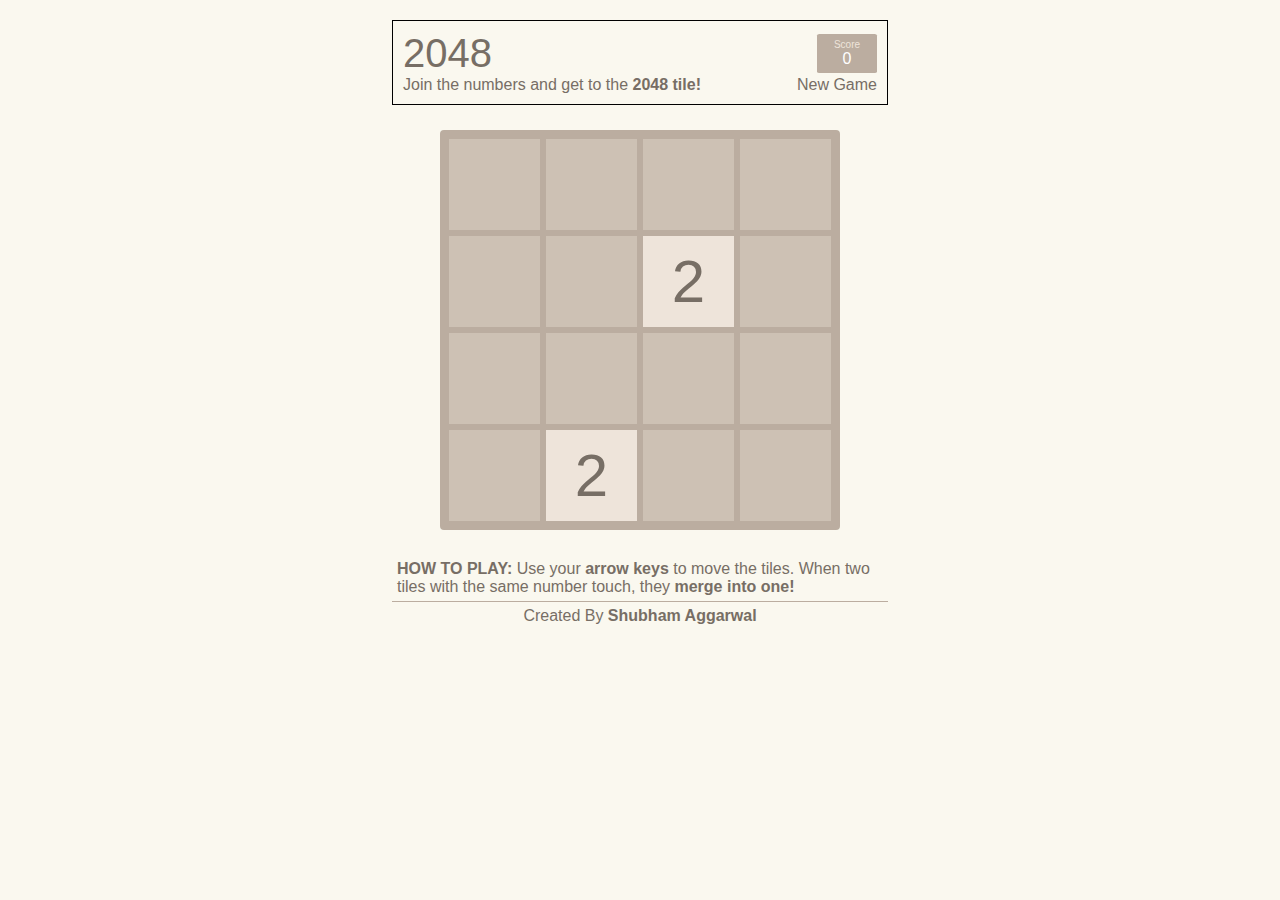
==== 2048.html @ 2549ebb1 "2048 name Changed" ====
<!DOCTYPE html>
<html>
<head>
	<title> 2048 </title>
	<link rel="stylesheet" type="text/css" href="2048.css">
	<script src="2048.js"> </script>
	<script src="https://ajax.googleapis.com/ajax/libs/jquery/3.1.1/jquery.min.js"></script>
	<meta name="viewport" content="width=device-width, initial-scale = 1.0">

</head>
<body>
	<div class="up">
		<span> Touch to Move Up </span>	
	</div>
	<div class="container">
		<div class="main">
			<div class="header">
				<div class="upper">
					<div class="title_left"> 2048 </div>
					<div class="score"> <span id="scoreText"> Score </span> <span id="points"> 0 </span></div>
				</div>
				<div class="lower">
					<span> Join the numbers and get to the <strong> 2048 tile! </strong> </span>
					<div id="newGame"> New Game </div>
				</div>
			</div>
			<div class="game_container">
				<div class="left">
					<div> 
						<div> Touch </div>
						<div> to </div> 
						<div> Move </div>
						<div> Left </div>
					</div>	
				</div>
				<div class="game">
					<div class="grid">
						<div class="row">
							<div class="element" id="pos00"> </div>
							<div class="element" id="pos01"> </div>
							<div class="element" id="pos02"> </div>
							<div class="element" id="pos03"> </div>
						</div>
						<div class="row">
							<div class="element" id="pos10"> </div>
							<div class="element" id="pos11"> </div>
							<div class="element" id="pos12"> </div>
							<div class="element" id="pos13"> </div>
						</div>
						<div class="row">
							<div class="element" id="pos20"> </div>
							<div class="element" id="pos21"> </div>
							<div class="element" id="pos22"> </div>
							<div class="element" id="pos23"> </div>
						</div>
						<div class="row">
							<div class="element" id="pos30"> </div>
							<div class="element" id="pos31"> </div>
							<div class="element" id="pos32"> </div>
							<div class="element" id="pos33"> </div>
						</div>
					</div>
				</div>
				<div class="right">
					<div> 
						<div> Touch </div>
						<div> to </div> 
						<div> Move </div>
						<div> Right </div>
					</div>		
				</div>
			</div>
			<div class="instructions">
				<strong> HOW TO PLAY: </strong> Use your <strong> arrow keys </strong> to move the tiles. When two tiles with the same number touch, they <strong> merge into one! </strong>
			</div>

			<div class="footer">
				Created By <strong> Shubham Aggarwal </strong>
			</div>
		</div>
	</div>
	<div class="down">
		<span> Touch to Move Down </span>	
	</div>
</body>
</html>
---- 2048.css ----
*{
			margin: 0;
			padding: 0;
			font-family: "Clear Sans", "Helvetica Neue", Arial, sans-serif;
		}

		body{
			background-color: #faf8ef
		}

		.container{
			display: flex;
			justify-content: space-around;
			align-items: center;
			margin: 20px;
		}

		.main{
			display: flex;
			width: 40%;
			flex-direction: column;
		}

		.header{
			display: flex;
			flex-direction: column;
			justify-content: space-between;
			padding: 10px;
			border: 1px solid black;
		}

		.upper{
			display: flex;
			width: 100%;
			justify-content: space-between;
			align-items: center;
		}

		.title_left{
			font-size: 40px;
			color: #776E65;
		}

		.score{
			display: flex;
			flex-direction: column;
			background-color: grey;
			padding: 5px;
			border-radius: 4%;
			background-color: #bbada0;
			width: 50px;
		}

		#scoreText{
			color: #eee4da;
			font-size: 10px;
			text-align: center;
		}

		.lower{
			color: #776E65;
			display: flex;
			justify-content: space-between;
		}

		.game{
			height: 450px;
			display: flex;
			justify-content: space-around;
			align-items: center;
		}

		.grid{
			height: 400px;
			width: 400px;
			box-sizing: border-box;
			border: 6px solid #bbada0;
			border-radius: 1%;
		}

		.row{
			height: 25%;
			box-sizing: border-box;
			display: flex;
		}

		.element{
			height: 100%;
			width: 25%;
			border: 3px solid #bbada0;
			background-color: #cdc1b4;
			font-size: 60px;
			text-align: center;
			display: flex;
			justify-content: center;
			align-items: center;
			box-sizing: border-box;
		}

		.instructions{
			padding: 5px;
			color: #776E65;
			border-bottom: 1px solid #bbada0;
		}

		.footer{
			color: #776E65;
			padding: 5px;
			text-align: center;
		}

		#points{
			text-align: center;
			color: white;
		}

		#newGame:hover{
			cursor: pointer;
			color: black;
		}

		.left, .right, .up, .down{ 
			display: none;
		}


@media(max-width: 720px)
{
		.left, .right, .up, .down{ 
			display: inline-block;
			padding: 5px;
			border-radius: 60%;
			border: 1px dashed grey;
			display: flex;
			justify-content: center;
			align-items: center;
			color: #776E65;	
		}

		.container{
			margin: 0;
		}

		.main{
			width: 90%;
			height: 420px;
			display: flex;
			flex-direction: column;
			justify-content: space-around;
		}

		.grid{
			height: 200px;
			width: 100%;
			border: 4px solid #bbada0;
		}

		.game{
			height: 200px;
			width: 60%;
		}

		.left, .right{
			height: 150px;
			width: 40px;
		}

		.left > div > div, .right > div > div{
			display: flex;
			justify-content: center;
			font-size: 12px;
		}

		.up, .down{
			height: 50px;
			width: 200px;
			margin: auto;
		}

		.up{
			margin-top: 10px;
		}

		.element{
			font-size: 25px;
			display: flex;
			justify-content: center;
			align-items: center;
			border: 2px solid #bbada0;
		}

		.game_container{
			display: flex;
			height: 200px;
			align-items: center;
			justify-content: space-between;
		}

		.title_left{
			font-size: 25px;
		}

		.lower > span, .instructions, #newGame{
			font-size: 13px;
		}

		.header{
			padding: 5px;
		}


}
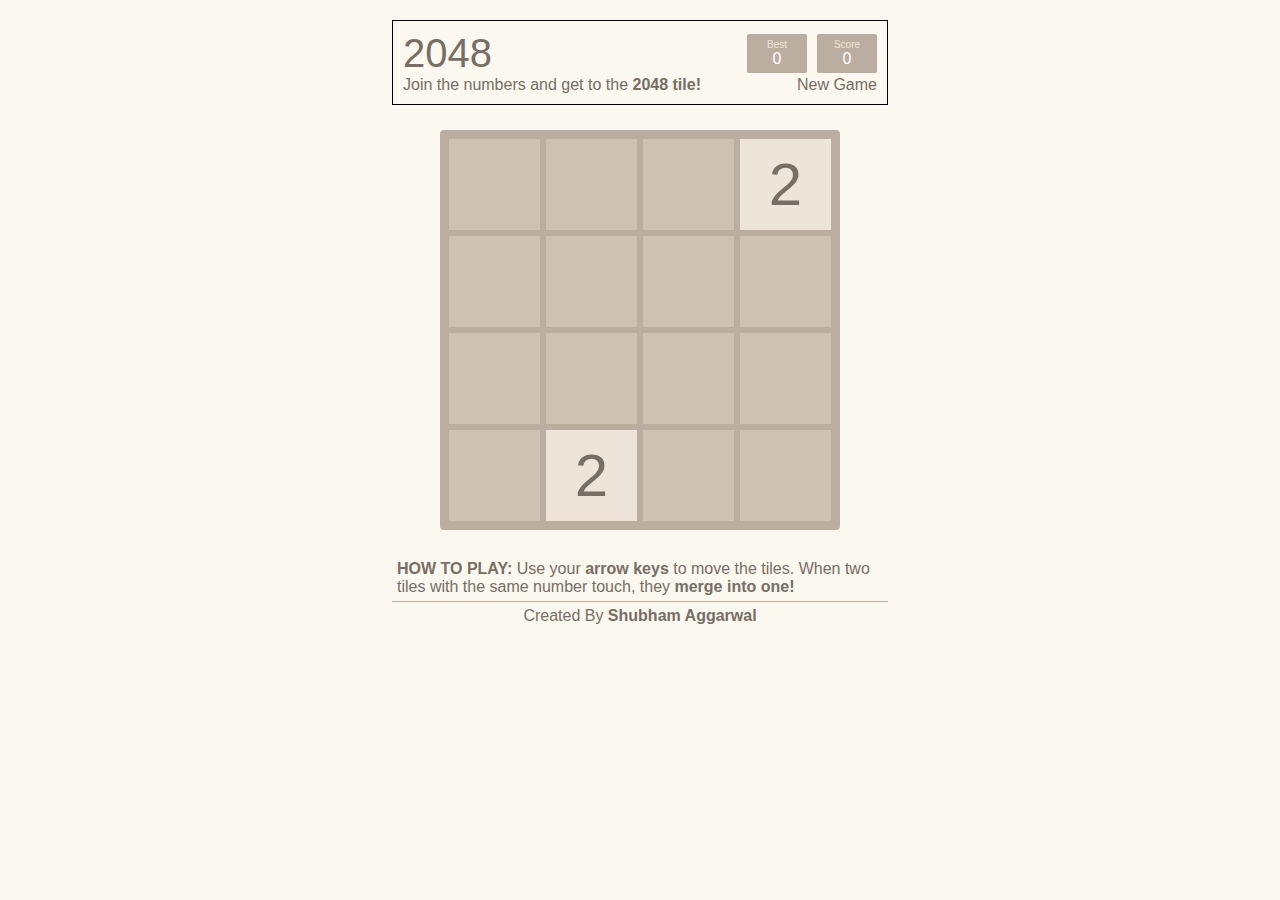
==== commit 1d55a5b5: "Enhanced" ====
--- a/2048.html
+++ b/2048.html
@@ -17,11 +17,14 @@
 			<div class="header">
 				<div class="upper">
 					<div class="title_left"> 2048 </div>
-					<div class="score"> <span id="scoreText"> Score </span> <span id="points"> 0 </span></div>
+					<div class="score_container">
+						<div class="best"> <span id="scoreText"> Best </span> <span id="maximum"> 0 </span></div>
+						<div class="score"> <span id="scoreText"> Score </span> <span id="points"> 0 </span></div>
+					</div>
 				</div>
 				<div class="lower">
 					<span> Join the numbers and get to the <strong> 2048 tile! </strong> </span>
-					<div id="newGame"> New Game </div>
+					<div class="newGame"> New Game </div>
 				</div>
 			</div>
 			<div class="game_container">
@@ -60,6 +63,21 @@
 							<div class="element" id="pos33"> </div>
 						</div>
 					</div>
+					<div id="gameOver">
+						<div>
+							<div class="message"> Game Over! </div>
+							<div class="reset"> New Game </div>
+						</div>
+					</div>
+					<div id="gameWon">
+						<div>
+							<div class="message"> You WON! </div>
+							<div class="options">
+								<div class="reset"> New Game </div>
+								<div class="continue"> Keep Playing </div>
+							</div>
+						</div>
+					</div>
 				</div>
 				<div class="right">
 					<div> 
--- a/2048.css
+++ b/2048.css
@@ -6,7 +6,7 @@
 		}
 
 		body{
-			background-color: #faf8ef
+			background-color: #faf8ef;
 		}
 
 		.container{
@@ -42,7 +42,11 @@
 			color: #776E65;
 		}
 
-		.score{
+		.score_container{
+			display: flex;
+		}
+
+		.score, .best{
 			display: flex;
 			flex-direction: column;
 			background-color: grey;
@@ -50,6 +54,10 @@
 			border-radius: 4%;
 			background-color: #bbada0;
 			width: 50px;
+		}
+
+		.best{
+			margin-right: 10px;
 		}
 
 		#scoreText{
@@ -110,7 +118,7 @@
 			text-align: center;
 		}
 
-		#points{
+		#points, #maximum{
 			text-align: center;
 			color: white;
 		}
@@ -122,6 +130,71 @@
 
 		.left, .right, .up, .down{ 
 			display: none;
+		}
+
+		#gameOver{
+			z-index: 900;
+		    display: none; 
+		    position: absolute;
+		    background-color: white;
+		    opacity: 0.6;
+		    height: 400px;
+		    width: 400px;
+		}
+
+		#gameOver > div{
+			margin: auto;
+			display: flex;
+		    justify-content: space-between;
+		    align-items: center;
+		    flex-direction: column;
+		    margin-top: 145px;
+		}
+
+		#gameWon{
+		    z-index: 900;
+		    display: none; 
+		    position: absolute;
+		    background-color: white;
+		    opacity: 0.6;
+		    height: 400px;
+		    width: 400px;
+		}
+
+		#gameWon > div{
+			margin: auto;
+			display: flex;
+		    justify-content: space-between;
+		    align-items: center;
+		    flex-direction: column;
+		    margin-top: 145px;
+		}
+
+		.options{
+			display: flex;
+		}
+
+		.message{
+			font-size: 60px;
+		    font-weight: bold;
+		    height: 60px;
+		    line-height: 60px;
+		}
+
+		.reset, .continue{
+		    background: #8f7a66;
+		    border-radius: 3px;
+		    padding: 0 20px;
+		    text-decoration: none;
+		    color: #f9f6f2;
+		    height: 40px;
+		    line-height: 42px;
+		    margin-left: 9px;
+		}
+
+		.reset:hover, .newGame:hover, .continue:hover{
+			cursor: pointer;
+			color: black;
 		}
 
 
@@ -209,5 +282,26 @@
 			padding: 5px;
 		}
 
+		.options{
+			flex-direction: column;
+		}
+
+		#gameWon, #gameOver{
+			width: 54%;
+		}
+
+		#gameWon > div, #gameOver > div {
+			margin-top: 120px;
+		}
+
+		.reset, .continue{
+			margin-left: 0;
+			margin-top: 10px;
+		}
+
+		.message{
+			font-size: 34px;
+		}
+
 
 }